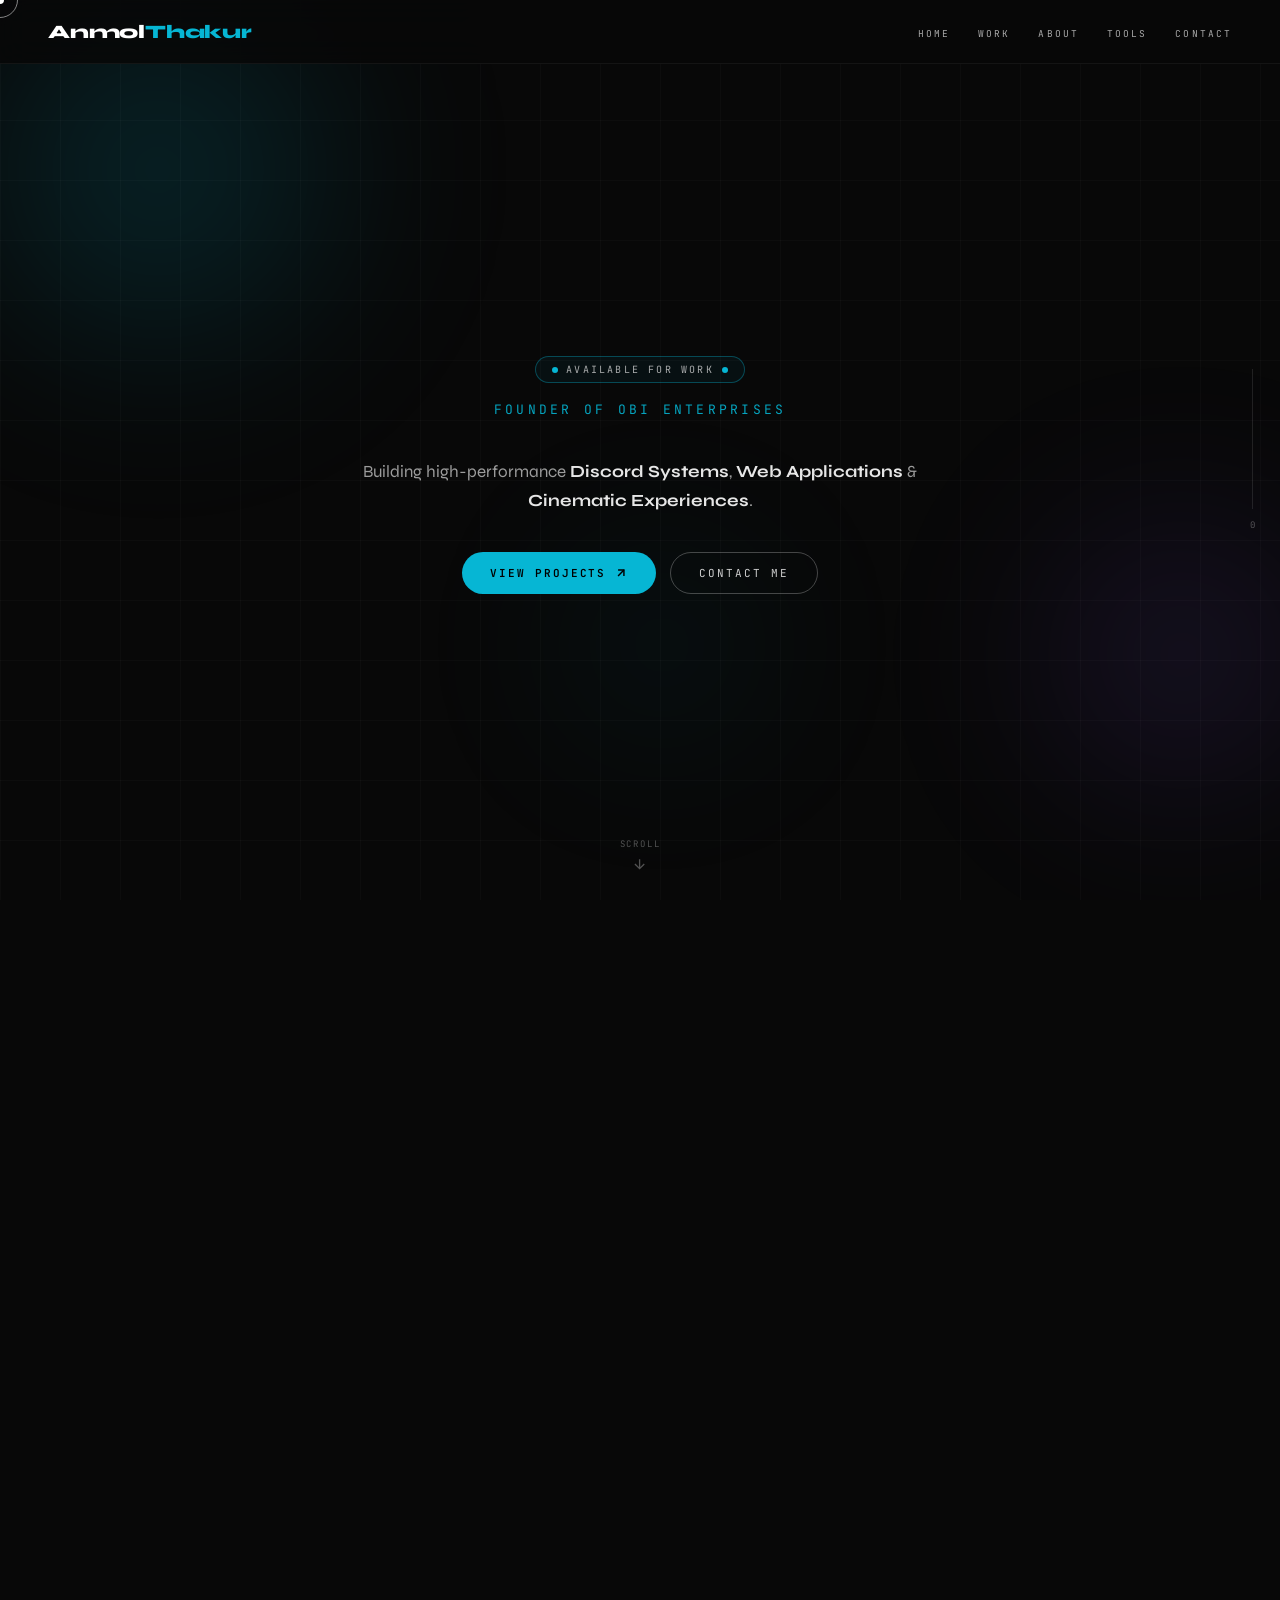
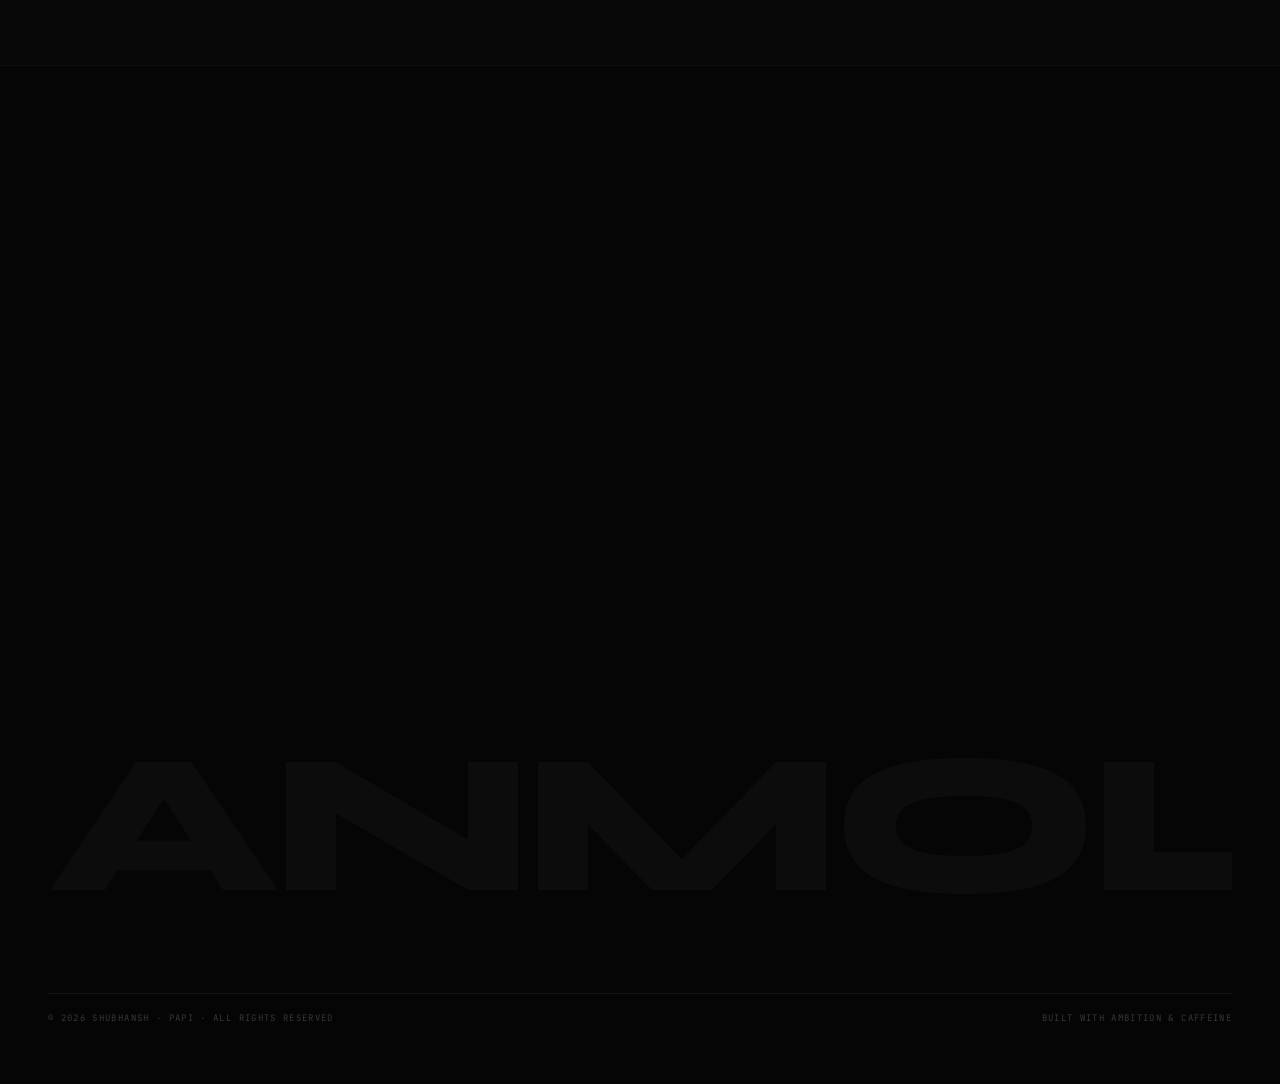
==== index.html @ 67ebe5f0 "Add files via upload" ====
<!DOCTYPE html>
<html lang="en">
<head>
<meta charset="UTF-8"/>
<meta name="viewport" content="width=device-width, initial-scale=1.0"/>
<title>Anmol | Creative Developer</title>
<link rel="preconnect" href="https://fonts.googleapis.com"/>
<link rel="preconnect" href="https://fonts.gstatic.com" crossorigin/>
<link href="https://fonts.googleapis.com/css2?family=Syne:wght@400;600;700;800&family=JetBrains+Mono:wght@300;400;500;600&display=swap" rel="stylesheet"/>
<script src="https://cdnjs.cloudflare.com/ajax/libs/gsap/3.12.2/gsap.min.js"></script>
<script src="https://cdnjs.cloudflare.com/ajax/libs/gsap/3.12.2/ScrollTrigger.min.js"></script>
<link rel="stylesheet" href="style.css"/>
</head>
<body>

<!-- ─── CURSOR ─── -->
<div id="cur-dot"></div>
<div id="cur-ring"></div>

<!-- ─── SCROLL PROGRESS ─── -->
<div id="sprog">
  <div id="strack"><div id="sfill"></div></div>
  <span id="snum">0</span>
</div>

<!-- ─── NAV ─── -->
<nav>
  <a href="#hero" class="nav-logo">Anmol<span>Thakur</span></a>
  <ul class="nav-links">
    <li><a href="#hero">Home</a></li>
    <li><a href="#work">Work</a></li>
    <li><a href="#about">About</a></li>
    <li><a href="#tools">Tools</a></li>
    <li><a href="#contact">Contact</a></li>
  </ul>
  <button class="ham-btn" id="ham-btn" aria-label="Menu">
    <svg width="24" height="24" viewBox="0 0 24 24" fill="none" stroke="currentColor" stroke-width="2">
      <path d="M4 5h16M4 12h16M4 19h16"/>
    </svg>
  </button>
</nav>

<!-- Mobile overlay -->
<div class="mob-menu" id="mob-menu">
  <button class="mob-close" id="mob-close">✕</button>
  <a href="#hero"    onclick="closeMob()">Home</a>
  <a href="#work"    onclick="closeMob()">Work</a>
  <a href="#about"   onclick="closeMob()">About</a>
  <a href="#tools"   onclick="closeMob()">Tools</a>
  <a href="#contact" onclick="closeMob()">Contact</a>
</div>

<!-- ════════════════════════════════════
     HERO
════════════════════════════════════ -->
<section id="hero">
  <div class="aurora">
    <div class="blob blob-a"></div>
    <div class="blob blob-b"></div>
    <div class="blob blob-c"></div>
  </div>
  <div class="hero-grid"></div>
  <canvas id="hero-canvas"></canvas>

  <div class="hero-inner" id="hero-inner">
    <div class="hero-badge">
      <span class="badge-pulse"></span>Available for Work<span class="badge-pulse"></span>
    </div>
    <p class="hero-founder">Founder of Obi Enterprises</p>
    <h1 class="hero-title">
      <div class="row" id="row1"></div>
    </h1>
    <p class="hero-sub">
      Building high-performance <strong>Discord Systems</strong>,
      <strong>Web Applications</strong> &amp; <strong>Cinematic Experiences</strong>.
    </p>
    <div class="hero-btns">
      <a href="#work" class="btn-fill">
        View Projects
        <svg width="14" height="14" viewBox="0 0 24 24" fill="none" stroke="currentColor" stroke-width="2.5"><path d="M7 7h10v10"/><path d="M7 17 17 7"/></svg>
      </a>
      <a href="#contact" class="btn-outline">Contact Me</a>
    </div>
  </div>

  <div class="scroll-hint">
    <span>Scroll</span>
    <svg width="16" height="16" viewBox="0 0 24 24" fill="none" stroke="currentColor" stroke-width="2">
      <path d="M12 5v14m7-7-7 7-7-7"/>
    </svg>
  </div>
</section>

<!-- ════════════════════════════════════
     SELECTED WORKS
════════════════════════════════════ -->
<section id="work">
  <div style="max-width:1280px;margin:0 auto;">
    <span class="section-label reveal">Case Studies</span>
    <h2 class="section-title reveal">Selected <em>Works</em></h2>
  </div>

  <div class="work-grid">

    <!-- Project 1 -->
    <div class="pcard reveal">
      <div class="pcard-browser">
        <div class="pcard-topbar">
          <div class="pcard-dots">
            <span style="background:#ff5f57"></span>
            <span style="background:#febc2e"></span>
            <span style="background:#28c840"></span>
          </div>
          <div class="pcard-url">ObiPlayz</div>
        </div>
        <div class="pcard-screen">
          <img src="Projects/obiplay/image.png" alt="Utility Core"/>
        </div>
      </div>
      <div class="pcard-info">
        <div class="pcard-title">ObiPlayz</div>
        <p class="pcard-desc">A sleek web-based media player built for smooth playback experience. Clean UI, custom controls, and responsive design that works on any device.</p>
        <div class="pcard-tags">
          <span class="pcard-tag">HTML</span>
          <span class="pcard-tag">CSS</span>
          <span class="pcard-tag">JavaScript</span>
          <span class="pcard-tag">React</span>
        </div>
        <div class="pcard-links">
          <a class="pcard-src" href="#" target="_blank">
            <svg width="16" height="16" viewBox="0 0 24 24" fill="none" stroke="currentColor" stroke-width="2"><path d="M15 22v-4a4.8 4.8 0 0 0-1-3.5c3 0 6-2 6-5.5.08-1.25-.27-2.48-1-3.5.28-1.15.28-2.35 0-3.5 0 0-1 0-3 1.5-2.64-.5-5.36-.5-8 0C6 2 5 2 5 2c-.3 1.15-.3 2.35 0 3.5A5.403 5.403 0 0 0 4 9c0 3.5 3 5.5 6 5.5-.39.49-.68 1.05-.85 1.65-.17.6-.22 1.23-.15 1.85v4"/><path d="M9 18c-4.51 2-5-2-7-2"/></svg>
            Source Code
          </a>
          <a class="pcard-det" href="Projects/obiplay/index.html" target="_blank">
            Details
            <svg width="13" height="13" viewBox="0 0 24 24" fill="none" stroke="currentColor" stroke-width="2"><path d="M7 7h10v10"/><path d="M7 17 17 7"/></svg>
          </a>
        </div>
      </div>
    </div>

    <!-- Project 2 -->
    <div class="pcard reveal" style="transition-delay:.1s">
      <div class="pcard-browser">
        <div class="pcard-topbar">
          <div class="pcard-dots">
            <span style="background:#ff5f57"></span>
            <span style="background:#febc2e"></span>
            <span style="background:#28c840"></span>
          </div>
          <div class="pcard-url">utilitycore.xyz</div>
        </div>
        <div class="pcard-screen">
          <img src="Projects/temple-run/image.png" alt="Utility Core Web"/>
        </div>
      </div>
      <div class="pcard-info">
        <div class="pcard-title">Temple Run</div>
        <p class="pcard-desc">Browser-based endless runner game built from scratch using Canvas API. Smooth animations, obstacle logic, and increasing difficulty make it addictive.</p>
        <div class="pcard-tags">
          <span class="pcard-tag">Html</span>
          <span class="pcard-tag">Css</span>
          <span class="pcard-tag">JavaScript</span>
          <span class="pcard-tag">API</span>
          <span class="pcard-tag">Canvas</span>
        </div>
        <div class="pcard-links">
          <a class="pcard-src" href="#" target="_blank">
            <svg width="16" height="16" viewBox="0 0 24 24" fill="none" stroke="currentColor" stroke-width="2"><path d="M15 22v-4a4.8 4.8 0 0 0-1-3.5c3 0 6-2 6-5.5.08-1.25-.27-2.48-1-3.5.28-1.15.28-2.35 0-3.5 0 0-1 0-3 1.5-2.64-.5-5.36-.5-8 0C6 2 5 2 5 2c-.3 1.15-.3 2.35 0 3.5A5.403 5.403 0 0 0 4 9c0 3.5 3 5.5 6 5.5-.39.49-.68 1.05-.85 1.65-.17.6-.22 1.23-.15 1.85v4"/><path d="M9 18c-4.51 2-5-2-7-2"/></svg>
            Source Code
          </a>
          <a class="pcard-det" href="Projects/temple-run/index.html" target="_blank">
            Details
            <svg width="13" height="13" viewBox="0 0 24 24" fill="none" stroke="currentColor" stroke-width="2"><path d="M7 7h10v10"/><path d="M7 17 17 7"/></svg>
          </a>
        </div>
      </div>
    </div>

    <!-- Project 3 -->
    
  </div><!-- /work-grid -->
</section>

<!-- ════════════════════════════════════
     ABOUT
════════════════════════════════════ -->
<section id="about">
  <div class="about-inner">

    <!-- Left: visual -->
    <div class="about-avatar-wrap reveal">
      <div class="about-avatar-bg"></div>
      <div class="about-corner tl"></div>
      <div class="about-corner tr"></div>
      <div class="about-corner bl"></div>
      <div class="about-corner br"></div>
      <div class="about-avatar-inner">
        <img class="about-avatar-img" src="profile.png" alt="Anmol"/>
        <div class="about-role-badge">Full-Stack Developer</div>
      </div>
    </div>

    <!-- Right: text -->
    <div class="about-text">
      <span class="section-label reveal">About Me</span>
      <h2 class="section-title reveal">Who I <em>Am</em></h2>
      <p class="about-company reveal">⚡ Founder of Obi Enterprises — Future Level Technical Company</p>
      <p class="about-bio reveal">
        I'm <strong>Anmol</strong>, a passionate full-stack developer and the founder of
        <strong>Obi Enterprises</strong> — a future-focused tech company building next-level
        digital products. I specialize in crafting high-performance <strong>Discord systems</strong>,
        <strong>web applications</strong>, and immersive digital experiences that push the boundaries
        of what's possible on the web.
      </p>

      <div class="about-stats reveal">
        <div>
          <div class="about-stat-num">3+</div>
          <div class="about-stat-label">Projects Built</div>
        </div>
        <div>
          <div class="about-stat-num">250K+</div>
          <div class="about-stat-label">Bot Users</div>
        </div>
        <div>
          <div class="about-stat-num">2+</div>
          <div class="about-stat-label">Years Coding</div>
        </div>
      </div>

      <div class="about-highlight-list reveal">
        <div class="about-hl">Founder of Obi Enterprises</div>
        <div class="about-hl">Discord Bot Developer · 250k+ Users</div>
        <div class="about-hl">Full-Stack Web Developer</div>
        <div class="about-hl">Open to freelance & collaborations</div>
      </div>
    </div>

  </div>
</section>

<!-- ════════════════════════════════════
     TOOLS
════════════════════════════════════ -->
<section id="tools">
  <div class="tools-head reveal">
    <span class="section-label">My Stack</span>
    <h2 class="tools-title">Tools I Work With</h2>
  </div>

  <div class="tools-grid">

    <div class="tool-card reveal">
      <img class="tool-icon" src="https://cdn.jsdelivr.net/gh/devicons/devicon@v2.15.1/icons/html5/html5-original.svg" alt="HTML5"/>
      <span class="tool-name">HTML</span>
    </div>

    <div class="tool-card reveal" style="transition-delay:.05s">
      <img class="tool-icon" src="https://cdn.jsdelivr.net/gh/devicons/devicon@v2.15.1/icons/css3/css3-original.svg" alt="CSS3"/>
      <span class="tool-name">CSS</span>
    </div>

    <div class="tool-card reveal" style="transition-delay:.1s">
      <img class="tool-icon" src="https://cdn.jsdelivr.net/gh/devicons/devicon@v2.15.1/icons/javascript/javascript-original.svg" alt="JavaScript"/>
      <span class="tool-name">JavaScript</span>
    </div>

    <div class="tool-card reveal" style="transition-delay:.15s">
      <img class="tool-icon" src="https://cdn.jsdelivr.net/gh/devicons/devicon@v2.15.1/icons/typescript/typescript-original.svg" alt="TypeScript"/>
      <span class="tool-name">TypeScript</span>
    </div>

    <div class="tool-card reveal" style="transition-delay:.2s">
      <img class="tool-icon" src="https://cdn.jsdelivr.net/gh/devicons/devicon@v2.15.1/icons/react/react-original.svg" alt="React"/>
      <span class="tool-name">React</span>
    </div>

    <div class="tool-card reveal" style="transition-delay:.25s">
      <img class="tool-icon" src="https://cdn.jsdelivr.net/gh/devicons/devicon@v2.15.1/icons/nextjs/nextjs-original.svg" alt="Next.js" style="filter:invert(1) brightness(1.4)"/>
      <span class="tool-name">Next.js</span>
    </div>

    <div class="tool-card reveal" style="transition-delay:.3s">
      <img class="tool-icon" src="https://cdn.jsdelivr.net/gh/devicons/devicon@v2.15.1/icons/nodejs/nodejs-original.svg" alt="Node.js"/>
      <span class="tool-name">Node.js</span>
    </div>

    <div class="tool-card reveal" style="transition-delay:.35s">
      <!-- Discord.js custom icon -->
      <div class="tool-icon-custom" style="background:#5865f2">
        <svg width="32" height="32" viewBox="0 0 127.14 96.36" fill="white">
          <path d="M107.7,8.07A105.15,105.15,0,0,0,81.47,0a72.06,72.06,0,0,0-3.36,6.83A97.68,97.68,0,0,0,49,6.83,72.37,72.37,0,0,0,45.64,0,105.09,105.09,0,0,0,19.39,8.09C2.79,32.65-1.71,56.6.54,80.21h0A105.73,105.73,0,0,0,32.71,96.36,77.11,77.11,0,0,0,39.6,85.25a68.42,68.42,0,0,1-10.85-5.18c.91-.66,1.8-1.34,2.66-2a75.57,75.57,0,0,0,64.32,0c.87.71,1.76,1.39,2.66,2a68.68,68.68,0,0,1-10.87,5.19,77,77,0,0,0,6.89,11.1A105.89,105.89,0,0,0,126.6,80.22c2.36-24.44-2.54-46.62-18.9-72.15ZM42.45,65.69C36.18,65.69,31,60,31,53s5-12.74,11.43-12.74S54,46,53.89,53,48.84,65.69,42.45,65.69Zm42.24,0C78.41,65.69,73.25,60,73.25,53s5-12.74,11.44-12.74S96.23,46,96.12,53,91.08,65.69,84.69,65.69Z"/>
        </svg>
      </div>
      <span class="tool-name">Discord.js</span>
    </div>

    <div class="tool-card reveal" style="transition-delay:.4s">
      <img class="tool-icon" src="https://cdn.jsdelivr.net/gh/devicons/devicon@v2.15.1/icons/mongodb/mongodb-original.svg" alt="MongoDB"/>
      <span class="tool-name">MongoDB</span>
    </div>

    <div class="tool-card reveal" style="transition-delay:.45s">
      <img class="tool-icon" src="https://cdn.jsdelivr.net/gh/devicons/devicon@v2.15.1/icons/redis/redis-original.svg" alt="Redis"/>
      <span class="tool-name">Redis</span>
    </div>

    <div class="tool-card reveal" style="transition-delay:.5s">
      <img class="tool-icon" src="https://cdn.jsdelivr.net/gh/devicons/devicon@v2.15.1/icons/git/git-original.svg" alt="Git"/>
      <span class="tool-name">Git</span>
    </div>

    <div class="tool-card reveal" style="transition-delay:.55s">
      <img class="tool-icon" src="https://cdn.jsdelivr.net/gh/devicons/devicon@v2.15.1/icons/github/github-original.svg" alt="GitHub" style="filter:invert(1) brightness(1.4)"/>
      <span class="tool-name">GitHub</span>
    </div>

    <div class="tool-card reveal" style="transition-delay:.6s">
      <!-- GSAP custom -->
      <div class="tool-icon-custom" style="background:linear-gradient(135deg,#0ae448,#00d26a)">
        <span style="color:#000;font-weight:800;font-size:15px;letter-spacing:-.02em">GSAP</span>
      </div>
      <span class="tool-name">GSAP</span>
    </div>

    <div class="tool-card reveal" style="transition-delay:.65s">
      <img class="tool-icon" src="https://cdn.jsdelivr.net/gh/devicons/devicon@v2.15.1/icons/threejs/threejs-original.svg" alt="Three.js" style="filter:invert(1) brightness(1.4)"/>
      <span class="tool-name">Three.js</span>
    </div>

    <div class="tool-card reveal" style="transition-delay:.7s">
      <img class="tool-icon" src="https://cdn.jsdelivr.net/gh/devicons/devicon@v2.15.1/icons/docker/docker-original.svg" alt="Docker"/>
      <span class="tool-name">Docker</span>
    </div>

  </div>
</section>

<!-- ════════════════════════════════════
     CONTACT
════════════════════════════════════ -->
<section id="contact">
  <canvas id="contact-canvas"></canvas>

  <div class="c-topbar" id="c-topbar">
    <div class="status-col">
      <span class="status-label">Status</span>
      <div class="status-val"><span class="live-dot"></span>Available for work</div>
    </div>
    <div style="text-align:right">
      <span class="status-label" style="display:block;margin-bottom:6px">Local Time</span>
      <span id="ltime" style="font-family:var(--fm);font-size:12px;color:rgba(255,255,255,.6)">--:-- --</span>
    </div>
  </div>

  <div class="contact-big-title">
    <div class="cbt-row" id="cbt-row1"></div>
    <div class="cbt-row" id="cbt-row2"></div>
  </div>

  <a href="mailto:mr0anmol0@gmail.com" target="_blank">
    <div class="email-wrap" id="email-wrap">
      <button class="email-btn" onclick="copyEmail()">
        <div class="email-fill"></div>
        <div class="email-text">
          <strong>Email Me</strong>
          <small>Click to copy</small>
        </div>
        <div class="copy-toast" id="copy-toast">Copied!</div>
      </button>
    </div>
  </a>

  <div class="socials" id="socials">
    <a class="soc-card" href="https://github.com/anmolthakur1" target="_blank">
      <div class="soc-fill" style="background:#fff"></div>
      <div class="soc-top">
        <svg class="soc-icon" width="22" height="22" viewBox="0 0 24 24" fill="none" stroke="currentColor" stroke-width="2">
          <path d="M15 22v-4a4.8 4.8 0 0 0-1-3.5c3 0 6-2 6-5.5.08-1.25-.27-2.48-1-3.5.28-1.15.28-2.35 0-3.5 0 0-1 0-3 1.5-2.64-.5-5.36-.5-8 0C6 2 5 2 5 2c-.3 1.15-.3 2.35 0 3.5A5.403 5.403 0 0 0 4 9c0 3.5 3 5.5 6 5.5-.39.49-.68 1.05-.85 1.65-.17.6-.22 1.23-.15 1.85v4"/>
          <path d="M9 18c-4.51 2-5-2-7-2"/>
        </svg>
        <svg class="soc-arr" width="14" height="14" viewBox="0 0 24 24" fill="none" stroke="currentColor" stroke-width="2"><path d="M7 7h10v10"/><path d="M7 17 17 7"/></svg>
      </div>
      <span class="soc-name">GitHub</span>
    </a>
    <a class="soc-card" href="mailto:mr0anmol0@gmail.com" target="_blank">
      <div class="soc-fill" style="background:rgb(234,67,53)"></div>
      <div class="soc-top">
        <svg class="soc-icon" width="22" height="22" viewBox="0 0 24 24" fill="none" stroke="currentColor" stroke-width="2">
          <rect width="20" height="16" x="2" y="4" rx="2"/>
          <path d="m22 7-8.97 5.7a1.94 1.94 0 0 1-2.06 0L2 7"/>
        </svg>
        <svg class="soc-arr" width="14" height="14" viewBox="0 0 24 24" fill="none" stroke="currentColor" stroke-width="2"><path d="M7 7h10v10"/><path d="M7 17 17 7"/></svg>
      </div>
      <span class="soc-name">Gmail</span>
    </a>
    <a class="soc-card" href="https://linkedin.com/in/your-username" target="_blank">
      <div class="soc-fill" style="background:rgb(10,102,194)"></div>
      <div class="soc-top">
        <svg class="soc-icon" width="22" height="22" viewBox="0 0 24 24" fill="none" stroke="currentColor" stroke-width="2">
          <path d="M16 8a6 6 0 0 1 6 6v7h-4v-7a2 2 0 0 0-2-2 2 2 0 0 0-2 2v7h-4v-7a6 6 0 0 1 6-6z"/>
          <rect width="4" height="12" x="2" y="9"/>
          <circle cx="4" cy="4" r="2"/>
        </svg>
        <svg class="soc-arr" width="14" height="14" viewBox="0 0 24 24" fill="none" stroke="currentColor" stroke-width="2"><path d="M7 7h10v10"/><path d="M7 17 17 7"/></svg>
      </div>
      <span class="soc-name">LinkedIn</span>
    </a>
    <a class="soc-card" href="https://discord.gg/n9Vce4qAps" target="_blank">
      <div class="soc-fill" style="background:rgb(88,101,242)"></div>
      <div class="soc-top">
        <svg class="soc-icon" width="22" height="22" viewBox="0 0 127.14 96.36" style="fill:currentColor">
          <path d="M107.7,8.07A105.15,105.15,0,0,0,81.47,0a72.06,72.06,0,0,0-3.36,6.83A97.68,97.68,0,0,0,49,6.83,72.37,72.37,0,0,0,45.64,0,105.09,105.09,0,0,0,19.39,8.09C2.79,32.65-1.71,56.6.54,80.21h0A105.73,105.73,0,0,0,32.71,96.36,77.11,77.11,0,0,0,39.6,85.25a68.42,68.42,0,0,1-10.85-5.18c.91-.66,1.8-1.34,2.66-2a75.57,75.57,0,0,0,64.32,0c.87.71,1.76,1.39,2.66,2a68.68,68.68,0,0,1-10.87,5.19,77,77,0,0,0,6.89,11.1A105.89,105.89,0,0,0,126.6,80.22c2.36-24.44-2.54-46.62-18.9-72.15ZM42.45,65.69C36.18,65.69,31,60,31,53s5-12.74,11.43-12.74S54,46,53.89,53,48.84,65.69,42.45,65.69Zm42.24,0C78.41,65.69,73.25,60,73.25,53s5-12.74,11.44-12.74S96.23,46,96.12,53,91.08,65.69,84.69,65.69Z"/>
        </svg>
        <svg class="soc-arr" width="14" height="14" viewBox="0 0 24 24" fill="none" stroke="currentColor" stroke-width="2"><path d="M7 7h10v10"/><path d="M7 17 17 7"/></svg>
      </div>
      <span class="soc-name">Discord</span>
    </a>
  </div>

  <div class="wm">
    <span>A</span><span>N</span><span>M</span><span>O</span><span>L</span>
  </div>

  <div class="footer-bar">
    <span>© 2026 Shubhansh · PAPI  · All rights reserved</span>
    <span>Built with ambition &amp; caffeine</span>
  </div>
</section>

<script src="script.js"></script>
</body>
</html>
---- style.css ----
/* ══════════════════════════════════════════
   ANMOL PORTFOLIO — style.css
   Fonts: Syne 800 + JetBrains Mono
   Colors: #080808 bg, #06b6d4 cyan
══════════════════════════════════════════ */

*, *::before, *::after { box-sizing: border-box; margin: 0; padding: 0; }
:root {
  --bg: #080808;
  --card: #0d0d0d;
  --card2: #111;
  --border: rgba(255,255,255,.08);
  --cyan: #06b6d4;
  --fd: 'Syne', sans-serif;
  --fm: 'JetBrains Mono', monospace;
}
html { scroll-behavior: smooth; overflow-x: hidden; }
body { background: var(--bg); color: #fff; font-family: var(--fd); overflow-x: hidden; cursor: none; }
a { text-decoration: none; color: inherit; }
img { display: block; max-width: 100%; }

/* ─── CUSTOM CURSOR (desktop only) ─── */
#cur-dot {
  position: fixed; width: 8px; height: 8px; background: #fff;
  border-radius: 50%; pointer-events: none; z-index: 9999;
  top: 0; left: 0; transform: translate(-50%,-50%);
}
#cur-ring {
  position: fixed; width: 36px; height: 36px;
  border: 1.5px solid rgba(255,255,255,.5); border-radius: 50%;
  pointer-events: none; z-index: 9998;
  top: 0; left: 0; transform: translate(-50%,-50%);
  transition: width .3s, height .3s, border-color .3s;
}
#cur-ring.hov { width: 52px; height: 52px; border-color: var(--cyan); }

/* ─── SCROLL PROGRESS ─── */
#sprog {
  position: fixed; right: 24px; top: 50%; transform: translateY(-50%);
  z-index: 60; display: flex; flex-direction: column; align-items: center; gap: 10px;
}
#strack { width: 1px; height: 140px; background: rgba(255,255,255,.1); position: relative; }
#sfill  { position: absolute; top: 0; left: 0; width: 100%; background: #fff; height: 0%; transition: height .1s; }
#snum   { font-family: var(--fm); font-size: 9px; letter-spacing: .15em; color: rgba(255,255,255,.3); }

/* ─── NAVBAR ─── */
nav {
  position: fixed; top: 0; left: 0; width: 100%; z-index: 100;
  padding: 14px 20px;
  display: flex; justify-content: space-between; align-items: center;
  background: rgba(8,8,8,.85); backdrop-filter: blur(16px);
  border-bottom: 1px solid rgba(255,255,255,.05);
  transition: padding .3s;
}
@media (min-width: 769px) { nav { padding: 20px 48px; } }
.nav-logo { font-family: var(--fd); font-size: 19px; font-weight: 800; letter-spacing: -.01em; }
.nav-logo span { color: var(--cyan); }
.nav-links { display: none; gap: 28px; list-style: none; align-items: center; }
.nav-links a {
  font-family: var(--fm); font-size: 9.5px; letter-spacing: .22em; text-transform: uppercase;
  color: rgba(255,255,255,.65); position: relative; transition: color .25s;
}
.nav-links a::after {
  content: ''; position: absolute; bottom: -4px; left: 0;
  width: 0; height: 1px; background: var(--cyan); transition: width .3s;
}
.nav-links a:hover { color: var(--cyan); }
.nav-links a:hover::after { width: 100%; }
.ham-btn {
  display: flex; background: none; border: none; color: #fff;
  cursor: pointer; padding: 4px; line-height: 0; z-index: 101;
}
@media (min-width: 769px) { .ham-btn { display: none; } .nav-links { display: flex; } }

/* ─── MOBILE OVERLAY MENU ─── */
.mob-menu {
  position: fixed; inset: 0; background: #000; z-index: 999;
  display: flex; flex-direction: column; align-items: center; justify-content: center; gap: 4px;
  transform: translateX(100%); transition: transform .5s cubic-bezier(.87,0,.13,1);
}
.mob-menu.open { transform: translateX(0); }
.mob-menu a {
  font-family: var(--fd); font-weight: 800; font-size: 36px; color: rgba(255,255,255,.85);
  padding: 8px 0; transition: color .2s; display: block; letter-spacing: -.02em;
}
.mob-menu a:hover { color: var(--cyan); }
.mob-close {
  position: absolute; top: 20px; right: 22px;
  background: none; border: none; color: #fff; font-size: 28px; cursor: pointer; line-height: 1;
}

/* ─── HERO ─── */
#hero {
  position: relative; min-height: 100vh;
  display: flex; align-items: center; justify-content: center;
  overflow: hidden; padding: 110px 24px 60px;
}
.aurora { position: absolute; inset: 0; pointer-events: none; overflow: hidden; }
.blob {
  position: absolute; border-radius: 50%; filter: blur(90px); opacity: .35; will-change: transform;
}
.blob-a { width: 520px; height: 520px; background: radial-gradient(circle,rgba(6,182,212,.6),transparent 70%); top: -10%; left: -8%; animation: floatA 18s ease-in-out infinite; }
.blob-b { width: 400px; height: 400px; background: radial-gradient(circle,rgba(139,92,246,.5),transparent 70%); bottom: 5%; right: -8%; animation: floatB 14s ease-in-out infinite; }
.blob-c { width: 300px; height: 300px; background: radial-gradient(circle,rgba(6,182,212,.3),transparent 70%); top: 55%; left: 40%; animation: floatC 20s ease-in-out infinite; }
@keyframes floatA { 0%,100%{transform:translate(0,0) scale(1)} 50%{transform:translate(40px,-40px) scale(1.08)} }
@keyframes floatB { 0%,100%{transform:translate(0,0) scale(1)} 50%{transform:translate(-30px,30px) scale(1.05)} }
@keyframes floatC { 0%,100%{transform:translate(0,0)} 50%{transform:translate(20px,-20px)} }
.hero-grid {
  position: absolute; inset: 0; pointer-events: none;
  background-image: linear-gradient(rgba(255,255,255,.025) 1px,transparent 1px), linear-gradient(90deg,rgba(255,255,255,.025) 1px,transparent 1px);
  background-size: 60px 60px;
}
#hero-canvas { position: absolute; inset: 0; width: 100%; height: 100%; pointer-events: none; }
.hero-inner {
  position: relative; z-index: 2; text-align: center;
  width: 100%; max-width: 100%;
  transform-style: preserve-3d; perspective: 800px;
  padding: 0 20px;
}
.hero-badge {
  display: inline-flex; align-items: center; gap: 8px;
  border: 1px solid rgba(6,182,212,.35); border-radius: 100px;
  padding: 6px 16px; margin-bottom: 18px;
  font-family: var(--fm); font-size: 10px; letter-spacing: .22em; text-transform: uppercase;
  color: rgba(255,255,255,.65); background: rgba(6,182,212,.05);
}
.badge-pulse {
  width: 6px; height: 6px; border-radius: 50%; background: var(--cyan);
  animation: pulse 2s ease-in-out infinite;
}
@keyframes pulse { 0%,100%{opacity:1;transform:scale(1)} 50%{opacity:.5;transform:scale(.7)} }
.hero-founder {
  font-family: var(--fm); font-size: clamp(10px, 2vw, 13px);
  letter-spacing: .25em; text-transform: uppercase;
  color: var(--cyan); margin-bottom: 12px; opacity: .9;
}
.hero-title {
  font-family: var(--fd); font-weight: 800; line-height: .9;
  font-size: clamp(52px, 13vw, 155px); letter-spacing: -.04em; text-transform: uppercase;
  margin-bottom: 28px; overflow: hidden;
}
.row { display: flex; justify-content: center; overflow: visible; width: 100%; }
.ch {
  display: inline-block; opacity: 0; transform: translateY(60px);
  animation: fadeUp .8s cubic-bezier(.16,1,.3,1) forwards;
}
.hero-sub {
  font-family: var(--fd); font-size: clamp(14px,2vw,17px); color: rgba(255,255,255,.6);
  line-height: 1.7; max-width: 560px; margin: 0 auto 36px;
}
.hero-sub strong { color: rgba(255,255,255,.9); }
.hero-btns { display: flex; gap: 14px; justify-content: center; flex-wrap: wrap; }
.btn-fill {
  display: inline-flex; align-items: center; gap: 8px;
  background: var(--cyan); color: #000; font-family: var(--fm); font-size: 11px;
  letter-spacing: .18em; text-transform: uppercase; padding: 13px 28px;
  border-radius: 100px; font-weight: 600; transition: background .25s, transform .2s;
}
.btn-fill:hover { background: #22d3ee; transform: translateY(-2px); }
.btn-outline {
  display: inline-flex; align-items: center; gap: 8px;
  border: 1px solid rgba(255,255,255,.25); color: rgba(255,255,255,.8); font-family: var(--fm);
  font-size: 11px; letter-spacing: .18em; text-transform: uppercase; padding: 13px 28px;
  border-radius: 100px; transition: border-color .25s, color .25s, transform .2s;
}
.btn-outline:hover { border-color: var(--cyan); color: var(--cyan); transform: translateY(-2px); }
.scroll-hint {
  position: absolute; bottom: 28px; left: 50%; transform: translateX(-50%);
  display: flex; flex-direction: column; align-items: center; gap: 6px;
  font-family: var(--fm); font-size: 9px; letter-spacing: .2em; text-transform: uppercase;
  color: rgba(255,255,255,.3); z-index: 2;
}
.scroll-hint svg { animation: bounce 2s ease infinite; }
@keyframes bounce { 0%,100%{transform:translateY(0)} 50%{transform:translateY(6px)} }
@keyframes fadeUp { from{opacity:0;transform:translateY(40px)} to{opacity:1;transform:translateY(0)} }

/* ═══════════════════════════════════════
   SELECTED WORKS — card grid
═══════════════════════════════════════ */
#work {
  position: relative; z-index: 10;
  padding: 100px 40px;
  background: var(--bg);
}
@media (max-width: 768px) { #work { padding: 72px 16px; } }

.section-label {
  font-family: var(--fm); font-size: 9px; letter-spacing: .35em;
  text-transform: uppercase; color: var(--cyan); margin-bottom: 10px; display: block;
}
.section-title {
  font-family: var(--fd); font-weight: 800;
  font-size: clamp(28px, 5vw, 56px); letter-spacing: -.03em; margin-bottom: 60px;
}
.section-title em { color: rgba(255,255,255,.2); font-style: normal; }

.work-grid {
  display: grid;
  grid-template-columns: repeat(3, 1fr);
  gap: 24px;
  max-width: 1280px; margin: 0 auto;
}
@media (max-width: 1100px) { .work-grid { grid-template-columns: repeat(2, 1fr); } }
@media (max-width: 640px)  { .work-grid { grid-template-columns: 1fr; gap: 20px; } }

/* ─── Project Card ─── */
.pcard {
  background: var(--card);
  border: 1px solid var(--border);
  border-radius: 14px; overflow: hidden;
  display: flex; flex-direction: column;
  transition: border-color .3s, transform .3s, box-shadow .3s;
}
.pcard:hover {
  border-color: rgba(6,182,212,.35);
  transform: translateY(-6px);
  box-shadow: 0 24px 60px rgba(0,0,0,.5), 0 0 0 1px rgba(6,182,212,.1);
}
/* Browser Mockup */
.pcard-browser {
  background: #141414;
  border-bottom: 1px solid var(--border);
}
.pcard-topbar {
  display: flex; align-items: center; gap: 10px;
  padding: 10px 14px;
  border-bottom: 1px solid rgba(255,255,255,.05);
}
.pcard-dots { display: flex; gap: 6px; flex-shrink: 0; }
.pcard-dots span {
  width: 11px; height: 11px; border-radius: 50%; display: block;
}
.pcard-url {
  flex: 1; background: rgba(255,255,255,.05);
  border-radius: 6px; padding: 4px 12px;
  font-family: var(--fm); font-size: 10px;
  color: rgba(255,255,255,.3); white-space: nowrap; overflow: hidden; text-overflow: ellipsis;
}
.pcard-screen {
  width: 100%; aspect-ratio: 16/9; overflow: hidden;
  position: relative;
}
.pcard-screen img {
  width: 100%; height: 100%; object-fit: cover;
  filter: brightness(.85) saturate(.9);
  transition: filter .4s, transform .4s;
}
.pcard:hover .pcard-screen img { filter: brightness(1) saturate(1.05); transform: scale(1.03); }
/* Card Info */
.pcard-info { padding: 22px 22px 20px; flex: 1; display: flex; flex-direction: column; gap: 0; }
.pcard-title {
  font-family: var(--fd); font-weight: 800;
  font-size: clamp(18px, 2.2vw, 22px); letter-spacing: -.02em;
  color: #fff; margin-bottom: 10px;
}
.pcard-desc {
  font-family: var(--fm); font-size: clamp(11px, 1.1vw, 12.5px);
  line-height: 1.75; color: rgba(255,255,255,.55);
  margin-bottom: 16px; flex: 1;
}
.pcard-tags {
  display: flex; flex-wrap: wrap; gap: 7px; margin-bottom: 18px;
}
.pcard-tag {
  padding: 3px 11px; border-radius: 100px;
  border: 1px solid rgba(255,255,255,.13);
  font-family: var(--fm); font-size: 9px; letter-spacing: .1em;
  text-transform: uppercase; color: rgba(255,255,255,.45);
}
.pcard-links {
  display: flex; justify-content: space-between; align-items: center;
  border-top: 1px solid rgba(255,255,255,.06); padding-top: 16px;
}
.pcard-src {
  display: inline-flex; align-items: center; gap: 8px;
  font-family: var(--fm); font-size: 11px; letter-spacing: .05em;
  color: rgba(255,255,255,.5); transition: color .2s;
}
.pcard-src:hover { color: #fff; }
.pcard-src svg { opacity: .7; }
.pcard-det {
  font-family: var(--fm); font-size: 11px; letter-spacing: .05em;
  color: rgba(255,255,255,.5); display: flex; align-items: center; gap: 5px;
  transition: color .2s;
}
.pcard-det:hover { color: var(--cyan); }

/* ═══════════════════════════════════════
   ABOUT SECTION
═══════════════════════════════════════ */
#about {
  padding: 100px 40px;
  background: #0a0a0a;
  position: relative; z-index: 10; overflow: hidden;
}
@media (max-width: 768px) { #about { padding: 72px 20px; } }
.about-inner {
  display: grid;
  grid-template-columns: 1.2fr 1fr;  
  gap: 60px; align-items: center;
  max-width: 1200px; margin: 0 auto;  
}
@media (max-width: 900px) { .about-inner { grid-template-columns: 1fr; gap: 48px; } }

/* Left — avatar box */
.about-avatar-wrap {
  position: relative; aspect-ratio: 2/3;
  max-width: 680px; margin: 0 auto;
}
.about-avatar-bg {
  position: absolute; inset: 0; border-radius: 24px;
  background: linear-gradient(135deg, rgba(6,182,212,.15), rgba(139,92,246,.1));
  border: 1px solid rgba(6,182,212,.2);
}
.about-avatar-inner {
  position: relative; z-index: 2;
  width: 100%; height: 100%;
  display: flex; flex-direction: column;
  align-items: center; justify-content: flex-end;
  gap: 16px; padding: 0 0 24px 0;
  overflow: hidden; border-radius: 18px;
}
.about-initials {
  font-family: var(--fd); font-weight: 800;
  font-size: clamp(72px, 15vw, 120px);
  line-height: 1; letter-spacing: -.06em;
  background: linear-gradient(135deg, #fff 30%, rgba(6,182,212,.7));
  -webkit-background-clip: text; -webkit-text-fill-color: transparent;
}
.about-role-badge {
  background: rgba(6,182,212,.12); border: 1px solid rgba(6,182,212,.3);
  border-radius: 100px; padding: 6px 18px;
  font-family: var(--fm); font-size: 10px; letter-spacing: .2em;
  text-transform: uppercase; color: var(--cyan);
}
.about-corner {
  position: absolute; width: 22px; height: 22px;
  border-color: var(--cyan); border-style: solid; opacity: .6;
}
.about-corner.tl { top: 12px; left: 12px; border-width: 2px 0 0 2px; border-radius: 4px 0 0 0; }
.about-corner.tr { top: 12px; right: 12px; border-width: 2px 2px 0 0; border-radius: 0 4px 0 0; }
.about-corner.bl { bottom: 12px; left: 12px; border-width: 0 0 2px 2px; border-radius: 0 0 0 4px; }
.about-corner.br { bottom: 12px; right: 12px; border-width: 0 2px 2px 0; border-radius: 0 0 4px 0; }

/* Right — text */
.about-text .section-label { margin-bottom: 8px; }
.about-text .section-title { margin-bottom: 12px; font-size: clamp(26px, 4vw, 48px); }
.about-company {
  font-family: var(--fm); font-size: 11px; letter-spacing: .2em;
  text-transform: uppercase; color: var(--cyan);
  margin-bottom: 24px; opacity: .85;
}
.about-bio {
  font-family: var(--fd); font-size: clamp(14px, 1.5vw, 16px);
  line-height: 1.85; color: rgba(255,255,255,.65);
  margin-bottom: 36px;
}
.about-bio strong { color: rgba(255,255,255,.9); }
.about-stats {
  display: flex; gap: 32px; flex-wrap: wrap; margin-bottom: 36px;
}
.about-stat-num {
  font-family: var(--fd); font-weight: 800;
  font-size: clamp(28px, 4vw, 40px); letter-spacing: -.04em; color: var(--cyan);
}
.about-stat-label {
  font-family: var(--fm); font-size: 10px; letter-spacing: .18em;
  text-transform: uppercase; color: rgba(255,255,255,.4); margin-top: 2px;
}
.about-highlight-list {
  display: flex; flex-direction: column; gap: 10px;
}
.about-hl {
  display: flex; align-items: center; gap: 12px;
  font-family: var(--fm); font-size: 12px; color: rgba(255,255,255,.6);
}
.about-hl::before {
  content: ''; flex-shrink: 0;
  width: 20px; height: 1px; background: var(--cyan);
}

/* ═══════════════════════════════════════
   TOOLS SECTION
═══════════════════════════════════════ */
#tools {
  padding: 100px 40px;
  background: var(--bg);
  position: relative; z-index: 10;
}
@media (max-width: 768px) { #tools { padding: 72px 20px; } }
.tools-head { text-align: center; margin-bottom: 64px; }
.tools-head .section-label { justify-content: center; display: flex; }
.tools-title {
  font-family: var(--fd); font-weight: 800;
  font-size: clamp(32px, 6vw, 72px);
  letter-spacing: -.04em; line-height: 1;
}
.tools-grid {
  display: grid;
  grid-template-columns: repeat(5, 1fr);
  gap: 16px; max-width: 900px; margin: 0 auto;
}
@media (max-width: 900px)  { .tools-grid { grid-template-columns: repeat(4, 1fr); } }
@media (max-width: 640px)  { .tools-grid { grid-template-columns: repeat(3, 1fr); gap: 12px; } }
@media (max-width: 400px)  { .tools-grid { grid-template-columns: repeat(2, 1fr); } }

.tool-card {
  background: var(--card2);
  border: 1px solid var(--border);
  border-radius: 16px;
  padding: 28px 16px 22px;
  display: flex; flex-direction: column; align-items: center; gap: 14px;
  cursor: default;
  transition: border-color .3s, transform .3s, background .3s, box-shadow .3s;
  position: relative; overflow: hidden;
}
.tool-card::before {
  content: ''; position: absolute; inset: 0;
  background: linear-gradient(135deg, rgba(6,182,212,.07) 0%, transparent 60%);
  opacity: 0; transition: opacity .3s;
}
.tool-card:hover {
  border-color: rgba(6,182,212,.4);
  transform: translateY(-5px);
  box-shadow: 0 16px 40px rgba(0,0,0,.4);
}
.tool-card:hover::before { opacity: 1; }
.tool-icon {
  width: 52px; height: 52px; object-fit: contain;
  position: relative; z-index: 1;
  filter: saturate(.85); transition: filter .3s, transform .3s;
}
.tool-card:hover .tool-icon { filter: saturate(1.1); transform: scale(1.1); }
/* Custom icon (no img) */
.tool-icon-custom {
  width: 52px; height: 52px; border-radius: 12px;
  display: flex; align-items: center; justify-content: center;
  font-family: var(--fm); font-weight: 600; font-size: 13px;
  position: relative; z-index: 1;
  transition: transform .3s;
}
.tool-card:hover .tool-icon-custom { transform: scale(1.1); }
.tool-name {
  font-family: var(--fm); font-size: 11px; letter-spacing: .08em;
  color: rgba(255,255,255,.55); text-align: center;
  position: relative; z-index: 1;
  transition: color .3s;
}
.tool-card:hover .tool-name { color: rgba(255,255,255,.85); }

/* ═══════════════════════════════════════
   CONTACT SECTION
═══════════════════════════════════════ */
#contact {
  position: relative; z-index: 10;
  padding: 100px 48px 60px;
  overflow: hidden;
  background: #050505;
  border-top: 1px solid rgba(255,255,255,.04);
}
@media (max-width: 768px) { #contact { padding: 64px 20px 40px; } }
#contact-canvas { position: absolute; inset: 0; width: 100%; height: 100%; pointer-events: none; opacity: .5; }
.c-topbar {
  display: flex; justify-content: space-between; align-items: flex-start;
  margin-bottom: 64px; position: relative; z-index: 2;
  opacity: 0; transform: translateY(20px);
  transition: opacity .7s ease, transform .7s ease;
}
.c-topbar.in { opacity: 1; transform: translateY(0); }
.status-label { font-family: var(--fm); font-size: 9px; letter-spacing: .25em; text-transform: uppercase; color: rgba(255,255,255,.3); display: block; margin-bottom: 8px; }
.status-val { display: flex; align-items: center; gap: 8px; font-family: var(--fm); font-size: 12px; color: rgba(255,255,255,.7); }
.live-dot { width: 7px; height: 7px; border-radius: 50%; background: #22c55e; box-shadow: 0 0 0 3px rgba(34,197,94,.2); animation: ldot 2s ease infinite; }
@keyframes ldot { 0%,100%{box-shadow:0 0 0 3px rgba(34,197,94,.2)} 50%{box-shadow:0 0 0 6px rgba(34,197,94,.05)} }
.contact-big-title {
  position: relative; z-index: 2;
  margin-bottom: 60px;
}
.cbt-row { display: flex; flex-wrap: nowrap; line-height: .88; overflow: hidden; width: 100%; }
.cbt-ch {
  font-family: var(--fd); font-weight: 800;
  font-size: clamp(32px, 7.5vw, 105px);
  letter-spacing: -.04em; text-transform: uppercase;
  opacity: 0; transform: translateY(30px);
  display: inline-block; flex-shrink: 0;
}
/* email button */
.email-wrap {
  position: relative; z-index: 2; margin-bottom: 48px;
  opacity: 0; transform: translateY(20px);
  transition: opacity .6s ease, transform .6s ease;
  display: flex; justify-content: flex-start;
}
.email-wrap.in { opacity: 1; transform: translateY(0); }
.email-btn {
  position: relative; width: 160px; height: 160px; border-radius: 50%;
  background: rgb(101, 98, 98); border: 1px solid rgba(255,255,255,.15);
  display: flex; flex-direction: column; align-items: center; justify-content: center;
  gap: 4px; cursor: pointer; overflow: hidden;
  transition: border-color .3s;
  align-items: center;
  margin: auto;
}
.email-btn:hover { border-color: rgba(255,255,255,.4); }
.email-fill {
  position: absolute; inset: 0; background: #fff; border-radius: 50%;
  transform: scale(0); transform-origin: center;
  transition: transform .5s cubic-bezier(.34,1.56,.64,1);
}
.email-btn:hover .email-fill { transform: scale(1); }
.email-text { position: relative; z-index: 1; text-align: center; transition: color .3s; }
.email-btn:hover .email-text { color: #000; }
.email-text strong { display: block; font-family: var(--fd); font-size: 15px; font-weight: 700; }
.email-text small { display: block; font-family: var(--fm); font-size: 9px; letter-spacing: .15em; text-transform: uppercase; opacity: .6; margin-top: 2px; }
.copy-toast {
  position: absolute; bottom: -12px; left: 50%; transform: translateX(-50%);
  background: var(--cyan); color: #000; font-family: var(--fm); font-size: 9px;
  letter-spacing: .12em; text-transform: uppercase;
  padding: 4px 12px; border-radius: 100px; white-space: nowrap;
  opacity: 0; pointer-events: none; transition: opacity .3s, bottom .3s;
}
.copy-toast.show { opacity: 1; bottom: -22px; }
/* socials */
.socials {
  position: relative; z-index: 2;
  display: grid; grid-template-columns: repeat(4, 1fr); gap: 14px;
  margin-bottom: 60px;
  opacity: 0; transform: translateY(20px);
  transition: opacity .6s ease, transform .6s ease;
}
.socials.in { opacity: 1; transform: translateY(0); }
@media (max-width: 768px) { .socials { grid-template-columns: 1fr 1fr; gap: 10px; } }
.soc-card {
  position: relative; height: 130px; border: 1px solid rgba(255,255,255,.1);
  border-radius: 16px; overflow: hidden;
  display: flex; flex-direction: column; justify-content: space-between;
  padding: 18px; transition: border-color .3s;
}
.soc-card:hover { border-color: rgba(255,255,255,.3); }
.soc-fill {
  position: absolute; inset: 0; opacity: 0;
  transition: opacity .4s;
}
.soc-card:hover .soc-fill { opacity: .1; }
.soc-top { display: flex; justify-content: space-between; align-items: flex-start; position: relative; z-index: 1; }
.soc-icon { opacity: .8; }
.soc-arr { opacity: 0; transition: opacity .3s; }
.soc-card:hover .soc-arr { opacity: 1; }
.soc-name { font-family: var(--fm); font-size: 11px; letter-spacing: .1em; text-transform: uppercase; color: rgba(255,255,255,.5); position: relative; z-index: 1; }
/* watermark */
.wm {
  position: relative; z-index: 1;
  display: flex; gap: .01em;
  font-family: var(--fd); font-weight: 800;
  font-size: clamp(48px, 18vw, 200px); letter-spacing: -.05em;
  color: rgba(255,255,255,.03); user-select: none; pointer-events: none;
  overflow: hidden; line-height: 1; margin-bottom: 48px;
  padding-bottom: .1em;
}
.footer-bar {
  display: flex; justify-content: space-between; align-items: center;
  padding-top: 18px; border-top: 1px solid rgba(255,255,255,.06);
  position: relative; z-index: 2;
}
.footer-bar span { font-family: var(--fm); font-size: 9px; letter-spacing: .15em; color: rgba(255,255,255,.2); text-transform: uppercase; }

/* ═══════════════════════════════════════
   RESPONSIVE MOBILE ≤ 768px
═══════════════════════════════════════ */
@media (max-width: 768px) {
  body { cursor: auto; }
  #cur-dot, #cur-ring, #sprog { display: none; }

  /* hero */
  #hero { padding: 88px 16px 56px; }
  .hero-title { font-size: clamp(44px, 16vw, 90px); }
  .hero-sub { font-size: 14px; }
  .hero-founder { font-size: 10px; letter-spacing: .2em; }

  /* contact */
  .c-topbar { flex-wrap: wrap; gap: 14px; }
  .email-btn { width: 140px; height: 140px; }
  .footer-bar { flex-direction: column; gap: 6px; text-align: center; }
}

/* Reveal animation utility */
.reveal {
  opacity: 0; transform: translateY(32px);
  transition: opacity .7s cubic-bezier(.16,1,.3,1), transform .7s cubic-bezier(.16,1,.3,1);
}
.reveal.in { opacity: 1; transform: translateY(0); }

.about-avatar-img {
  width: 100%;
  height: 100%;
  object-fit: cover;
  object-position: center top;
  border-radius: 18px;
  position: absolute;
  inset: 0;
}
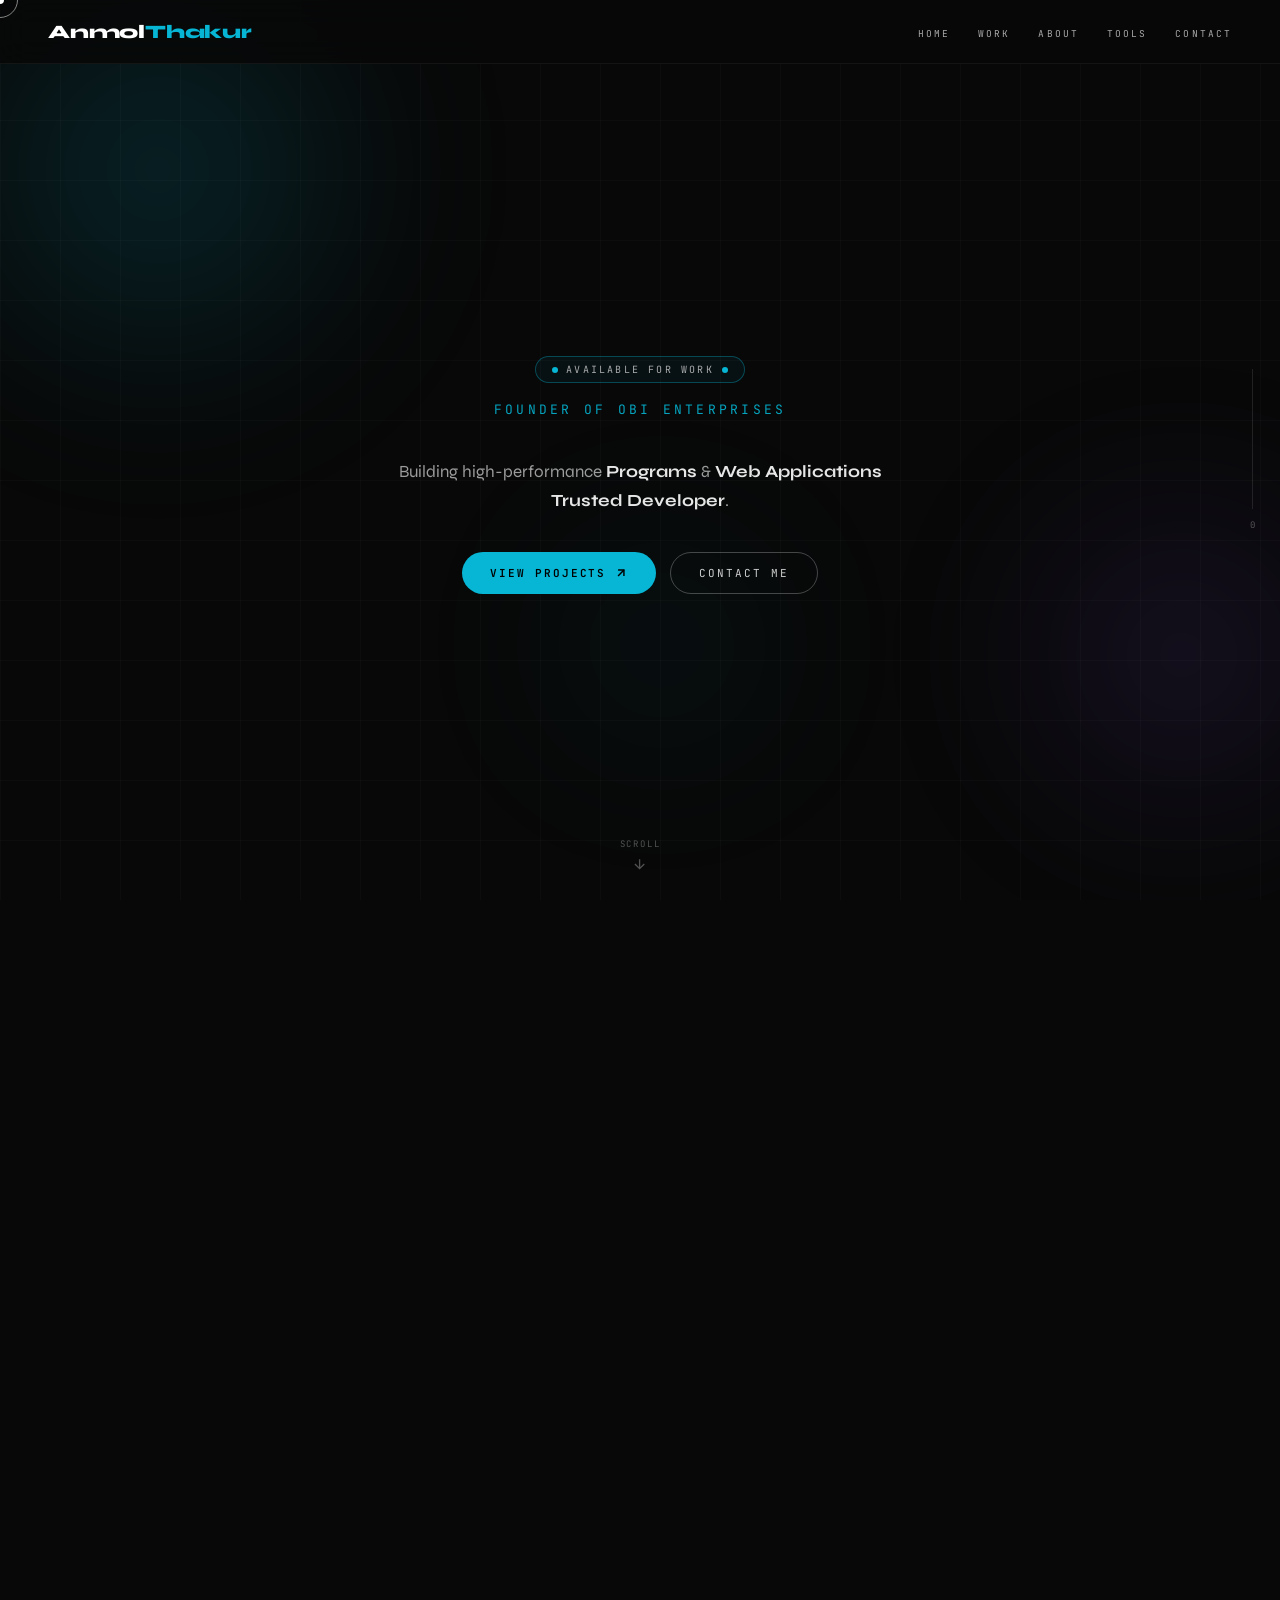
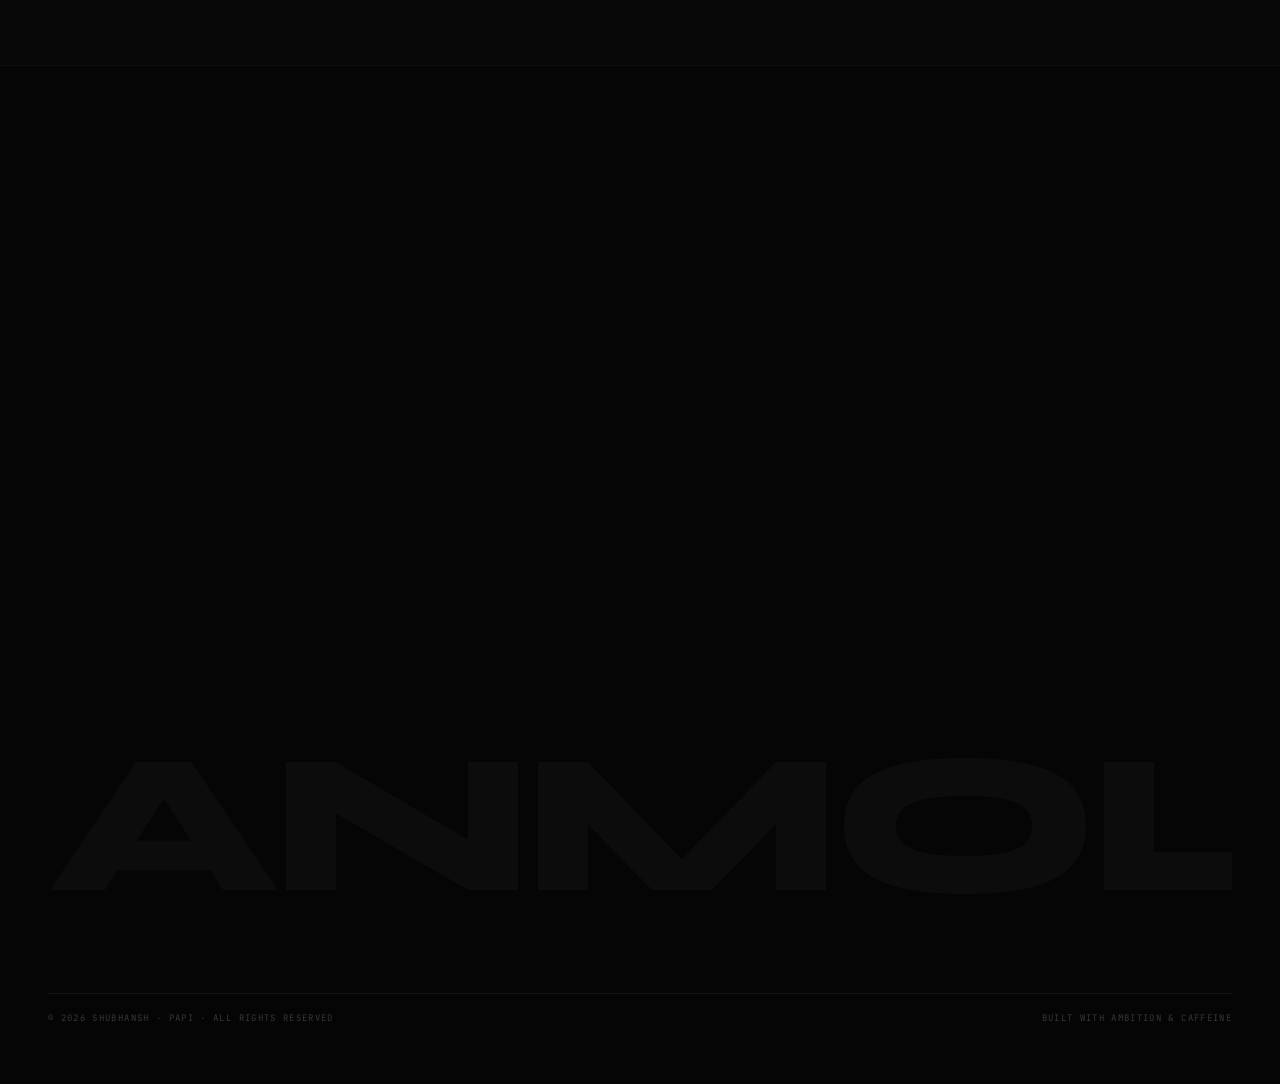
==== commit 753fc0f5: "Update index.html" ====
--- a/index.html
+++ b/index.html
@@ -71,8 +71,8 @@
       <div class="row" id="row1"></div>
     </h1>
     <p class="hero-sub">
-      Building high-performance <strong>Discord Systems</strong>,
-      <strong>Web Applications</strong> &amp; <strong>Cinematic Experiences</strong>.
+      Building high-performance <strong>Programs</strong> &amp;
+      <strong>Web Applications</strong>  <br><strong>Trusted Developer</strong>.
     </p>
     <div class="hero-btns">
       <a href="#work" class="btn-fill">
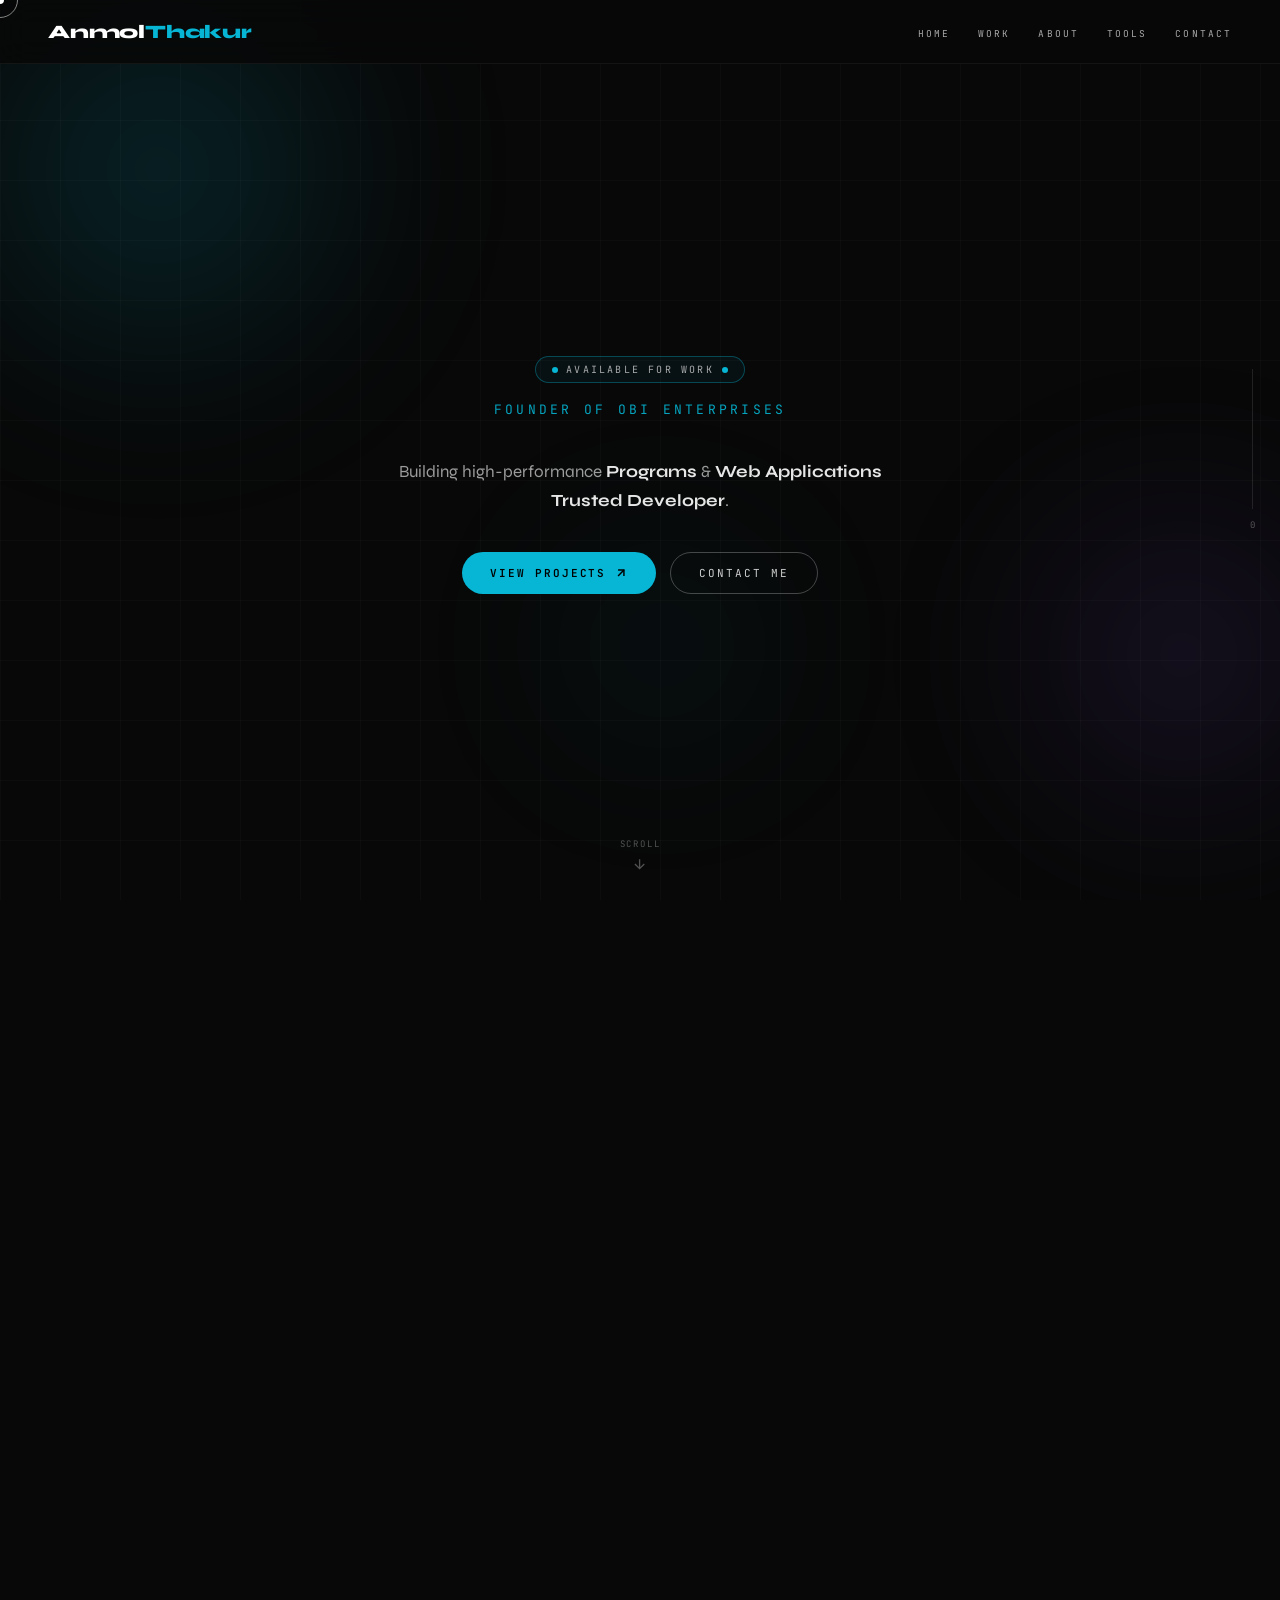
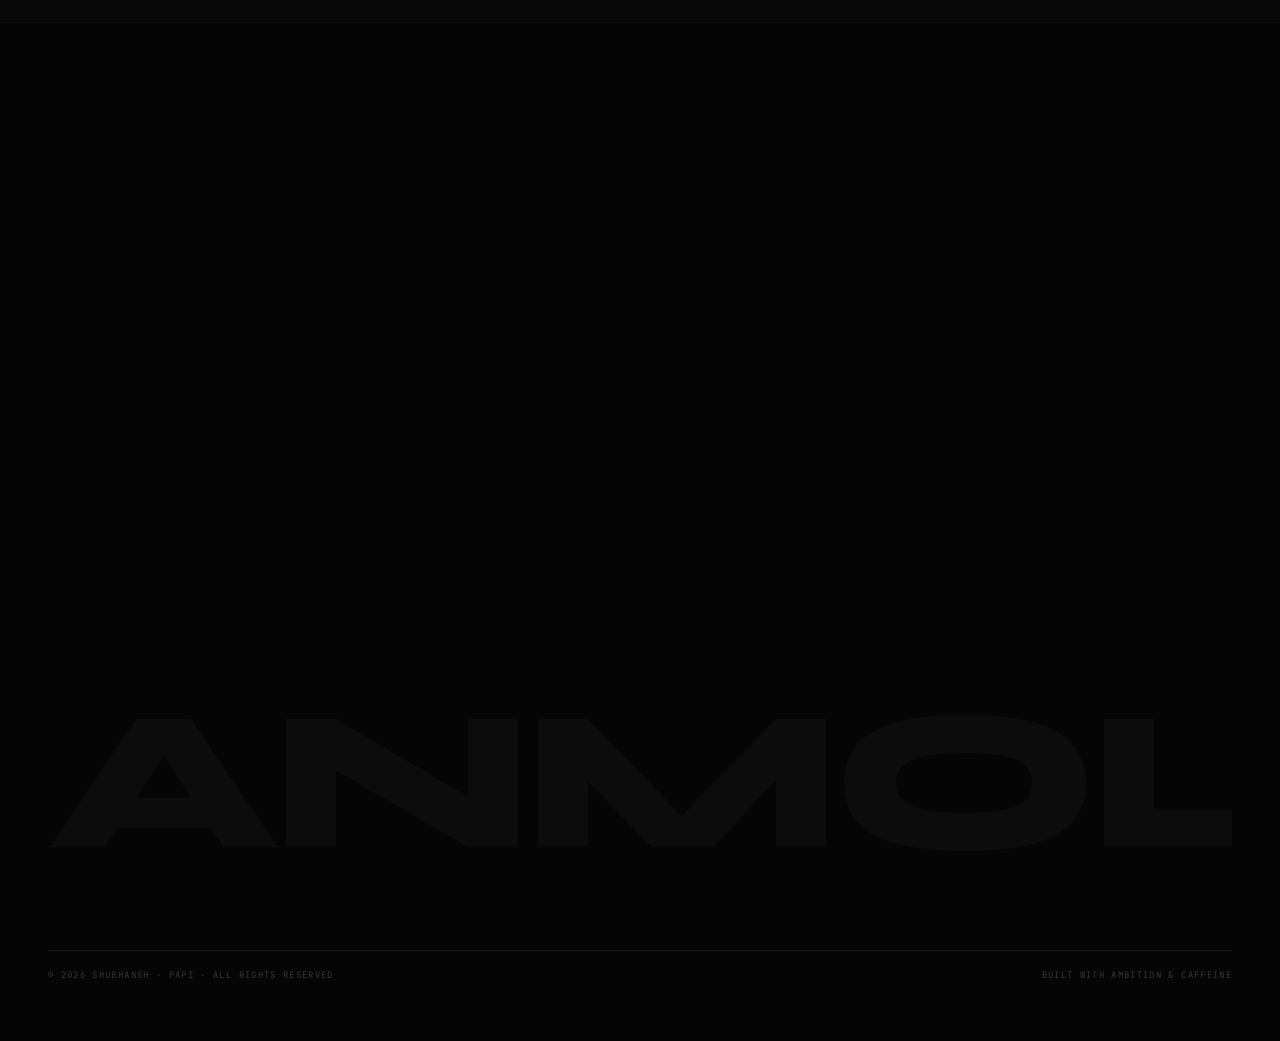
==== commit 65dc808d: "Update index.html" ====
--- a/index.html
+++ b/index.html
@@ -188,18 +188,7 @@
 <section id="about">
   <div class="about-inner">
 
-    <!-- Left: visual -->
-    <div class="about-avatar-wrap reveal">
-      <div class="about-avatar-bg"></div>
-      <div class="about-corner tl"></div>
-      <div class="about-corner tr"></div>
-      <div class="about-corner bl"></div>
-      <div class="about-corner br"></div>
-      <div class="about-avatar-inner">
-        <img class="about-avatar-img" src="profile.png" alt="Anmol"/>
-        <div class="about-role-badge">Full-Stack Developer</div>
-      </div>
-    </div>
+ 
 
     <!-- Right: text -->
     <div class="about-text">
--- a/style.css
+++ b/style.css
@@ -572,7 +572,7 @@
 
   /* hero */
   #hero { padding: 88px 16px 56px; }
-  .hero-title { font-size: clamp(44px, 16vw, 90px); }
+  .hero-title { font-size: clamp(24px, 16vw, 50px); }
   .hero-sub { font-size: 14px; }
   .hero-founder { font-size: 10px; letter-spacing: .2em; }
 
@@ -597,4 +597,4 @@
   border-radius: 18px;
   position: absolute;
   inset: 0;
-}+}
